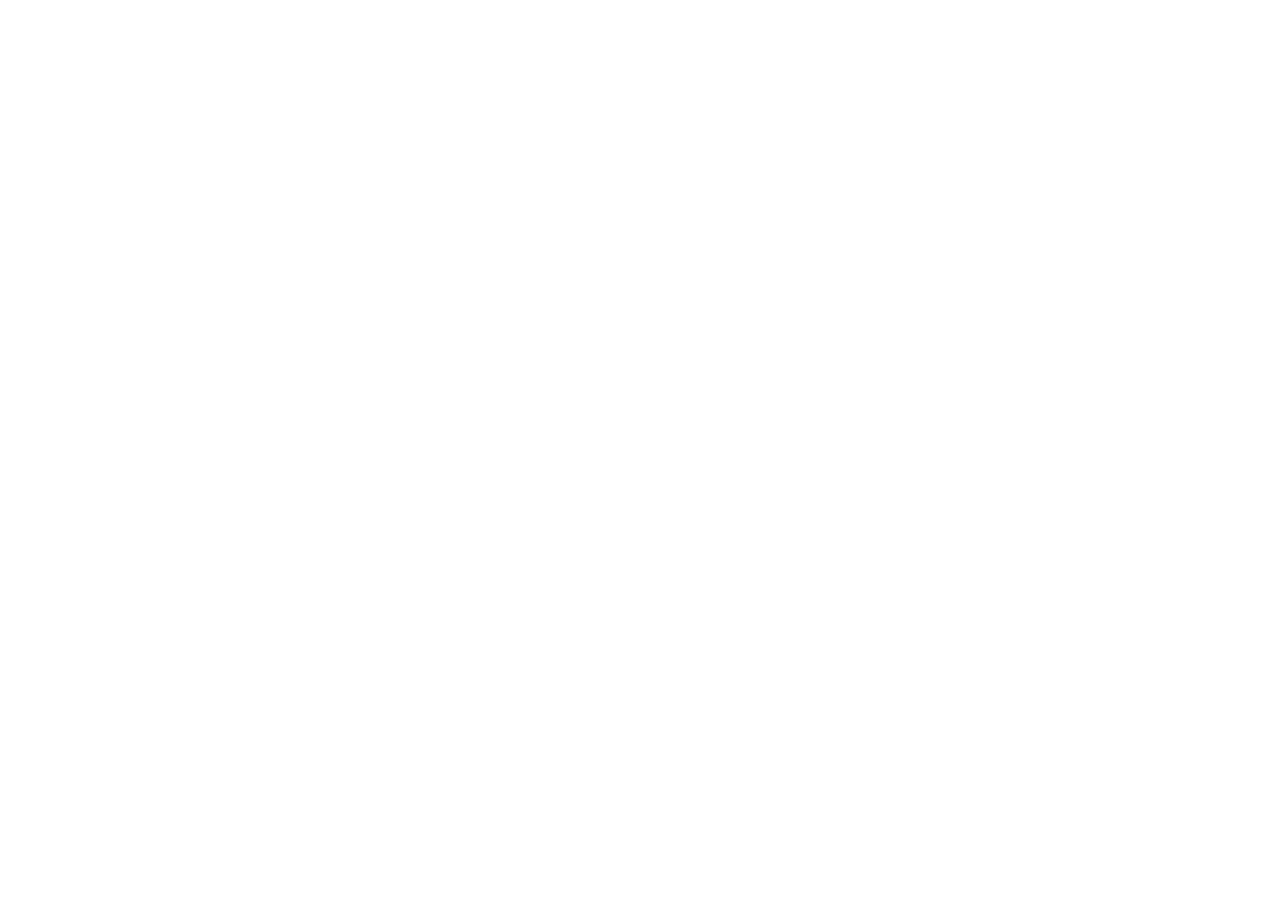
==== highscore.html @ 062c71d1 "Added the header and styled" ====
<!DOCTYPE html>
<html lang="en">
  <head>
    <meta charset="UTF-8" />
    <meta http-equiv="X-UA-Compatible" content="IE=edge" />
    <meta name="viewport" content="width=device-width, initial-scale=1.0" />
    <title>Document</title>
  </head>
  <body></body>
</html>
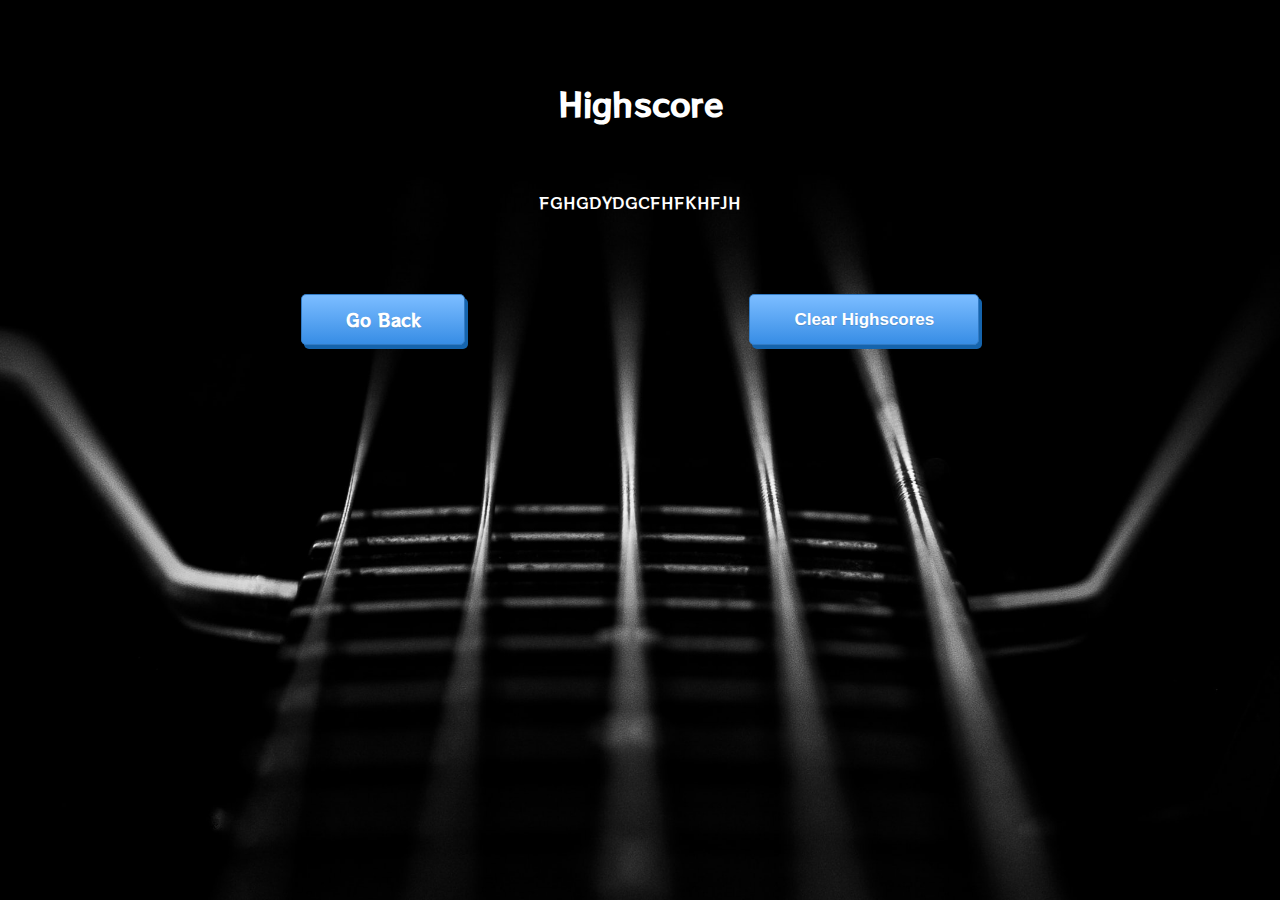
==== commit c92aa48b: "started the highscore.js" ====
--- a/highscore.html
+++ b/highscore.html
@@ -4,7 +4,26 @@
     <meta charset="UTF-8" />
     <meta http-equiv="X-UA-Compatible" content="IE=edge" />
     <meta name="viewport" content="width=device-width, initial-scale=1.0" />
-    <title>Document</title>
+    <link rel="preconnect" href="https://fonts.googleapis.com" />
+    <link rel="preconnect" href="https://fonts.gstatic.com" crossorigin />
+    <link
+      href="https://fonts.googleapis.com/css2?family=RocknRoll+One&display=swap"
+      rel="stylesheet"
+    />
+    <link rel="stylesheet" href="./assets/css/style.css" />
+    <title>Rock n' Roll Quiz</title>
   </head>
-  <body></body>
+  <body>
+    <main class="main">
+      <h1 class="high-score-title">Highscore</h1>
+      <div class="high-score-container">
+        <div class="high-score-div" id="high-score-div">FGHGDYDGCFHFKHFJH</div>
+      </div>
+      <div class="btn-div">
+        <a class="go-back-btn" id="go-back-btn">Go Back</a>
+        <button class="clear-btn" id="clear-btn">Clear Highscores</button>
+      </div>
+    </main>
+    <script src="./assets/js/highscore.js"></script>
+  </body>
 </html>
--- a/assets/css/style.css
+++ b/assets/css/style.css
@@ -0,0 +1,228 @@
+:root {
+  /* CSS HEX */
+  --sapphire-blue: #006ba6ff;
+  --dodger-blue: #0496ffff;
+  --maximum-yellow-red: #ffbc42ff;
+  --ruby: #e71d3f;
+  --quinacridone-magenta: #8f2d56ff;
+}
+
+* {
+  border: 0px;
+  margin: 0px;
+  box-sizing: border-box;
+  margin-block-start: 0px;
+  margin-block-end: 0px;
+}
+
+body {
+  background-image: url("../images/images/Rock-n-roll.png");
+  background-size: cover;
+  color: #ffffff;
+  font-family: "RocknRoll One", sans-serif;
+}
+
+/* Header Section */
+.header {
+  display: flex;
+  flex-direction: row;
+  justify-content: space-between;
+  padding: 1rem;
+}
+
+.header a,
+.header div {
+  text-decoration: none;
+  font-weight: 800;
+  font-size: 1rem;
+  color: var(--dodger-blue);
+}
+
+.header a {
+  cursor: pointer;
+}
+
+/* Pseudo class hover applied on the nav-link class */
+.header a:hover {
+  color: var(--sapphire-blue);
+}
+
+.timer {
+  color: var(--maximum-yellow-red);
+}
+
+.main {
+  margin-top: 5rem;
+}
+
+.start-container,
+.score-container,
+.game-over-container,
+.high-score-title,
+.high-score-container,
+h2 {
+  text-align: center;
+}
+/* Group selector for start-container, question-container, score-container and game-over-container */
+.start-container,
+.question-container,
+.score-container,
+.game-over-container {
+  margin: 0rem 16rem;
+  padding: 1rem;
+}
+
+.answer,
+p {
+  margin: 2rem 0rem;
+}
+
+/* Start, Try again, Go back and Clear buttons */
+.start-btn,
+.try-again-btn,
+.go-back-btn,
+.clear-btn {
+  margin-top: 1.5rem;
+  box-shadow: 3px 4px 0px 0px #1564ad;
+  background: linear-gradient(to bottom, #79bbff 5%, #378de5 100%);
+  background-color: #79bbff;
+  border-radius: 5px;
+  border: 1px solid #337bc4;
+  display: inline-block;
+  cursor: pointer;
+  color: #ffffff;
+  font-size: 17px;
+  font-weight: bold;
+  padding: 12px 44px;
+  text-decoration: none;
+  text-shadow: 0px 1px 0px #528ecc;
+}
+
+.start-btn:hover {
+  background: linear-gradient(to bottom, #378de5 5%, #79bbff 100%);
+  background-color: #378de5;
+}
+.start-btn:active {
+  position: relative;
+  top: 1px;
+}
+
+.try-again-btn:hover {
+  background: linear-gradient(to bottom, #378de5 5%, #79bbff 100%);
+  background-color: #378de5;
+}
+
+.try-again-btn:active {
+  position: relative;
+  top: 1px;
+}
+
+.go-back-btn:hover {
+  background: linear-gradient(to bottom, #378de5 5%, #79bbff 100%);
+  background-color: #378de5;
+}
+.go-back-btn:active {
+  position: relative;
+  top: 1px;
+}
+.clear-btn:hover {
+  background: linear-gradient(to bottom, #378de5 5%, #79bbff 100%);
+  background-color: #378de5;
+}
+.clear-btn:active {
+  position: relative;
+  top: 1px;
+}
+
+/* Questions selectors */
+.answer {
+  box-shadow: inset 0px 1px 0px 0px #54a3f7;
+  background: linear-gradient(to bottom, #007dc1 5%, #0061a7 100%);
+  background-color: #007dc1;
+  border-radius: 3px;
+  border: 1px solid #124d77;
+  cursor: pointer;
+  color: #ffffff;
+  font-family: Arial;
+  font-size: 13px;
+  padding: 6px 24px;
+  text-decoration: none;
+  text-shadow: 0px 1px 0px #154682;
+}
+
+.answer:hover {
+  background: linear-gradient(to bottom, #0061a7 5%, #007dc1 100%);
+  background-color: #0061a7;
+}
+
+.answer:active {
+  position: relative;
+  top: 1px;
+}
+
+/* Submit button */
+.submit-btn {
+  box-shadow: inset 0px 1px 0px 0px #ffffff;
+  background: linear-gradient(to bottom, #ededed 5%, #dfdfdf 100%);
+  background-color: #ededed;
+  border-radius: 6px;
+  border: 1px solid #dcdcdc;
+  display: inline-block;
+  cursor: pointer;
+  color: var(--sapphire-blue);
+  font-family: Impact;
+  font-size: 15px;
+  font-weight: bold;
+  padding: 5px 20px;
+  text-decoration: none;
+  text-shadow: 0px 1px 0px #ffffff;
+}
+.submit-btn:hover {
+  background: linear-gradient(to bottom, #dfdfdf 5%, #ededed 100%);
+  background-color: #dfdfdf;
+}
+
+.submit-btn:active {
+  position: relative;
+  top: 1px;
+}
+
+.initials,
+.text-input {
+  margin-right: 0.5rem;
+}
+
+.btn-div {
+  display: flex;
+  justify-content: space-evenly;
+  margin: 3rem;
+}
+
+.go-back-btn,
+.clear-btn {
+  margin: 2rem;
+}
+
+.high-score-container {
+  margin-top: 4rem;
+}
+
+/* tablet properties */
+@media screen and (max-width: 850px) and (min-width: 577px) {
+  .start-container,
+  .question-container,
+  .score-container,
+  .game-over-container {
+    margin: 0rem 6rem;
+  }
+}
+
+/* mobile properties */
+@media screen and (max-width: 576px) {
+  .start-container,
+  .question-container,
+  .score-container,
+  .game-over-container {
+    margin: 0rem 2rem;
+  }
+}
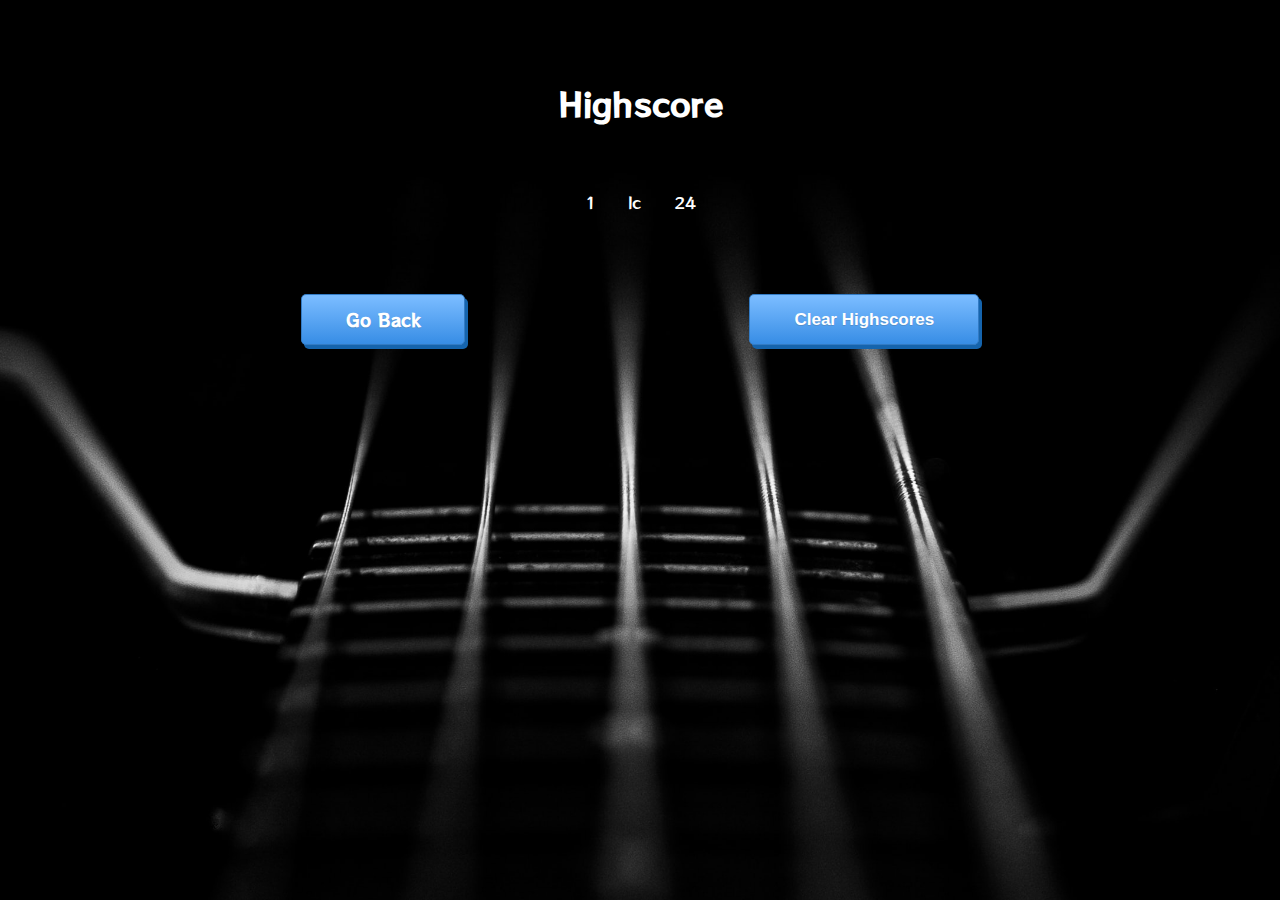
==== commit 129c277d: "rendered the highscore div" ====
--- a/highscore.html
+++ b/highscore.html
@@ -17,7 +17,10 @@
     <main class="main">
       <h1 class="high-score-title">Highscore</h1>
       <div class="high-score-container">
-        <div class="high-score-div" id="high-score-div">FGHGDYDGCFHFKHFJH</div>
+        <div class="high-score-div">
+          <span class="span-text">1</span><span class="span-text">lc</span
+          ><span class="span-text">24</span>
+        </div>
       </div>
       <div class="btn-div">
         <a class="go-back-btn" id="go-back-btn">Go Back</a>
--- a/assets/css/style.css
+++ b/assets/css/style.css
@@ -207,6 +207,10 @@
   margin-top: 4rem;
 }
 
+.span-text {
+  padding: 1rem;
+}
+
 /* tablet properties */
 @media screen and (max-width: 850px) and (min-width: 577px) {
   .start-container,
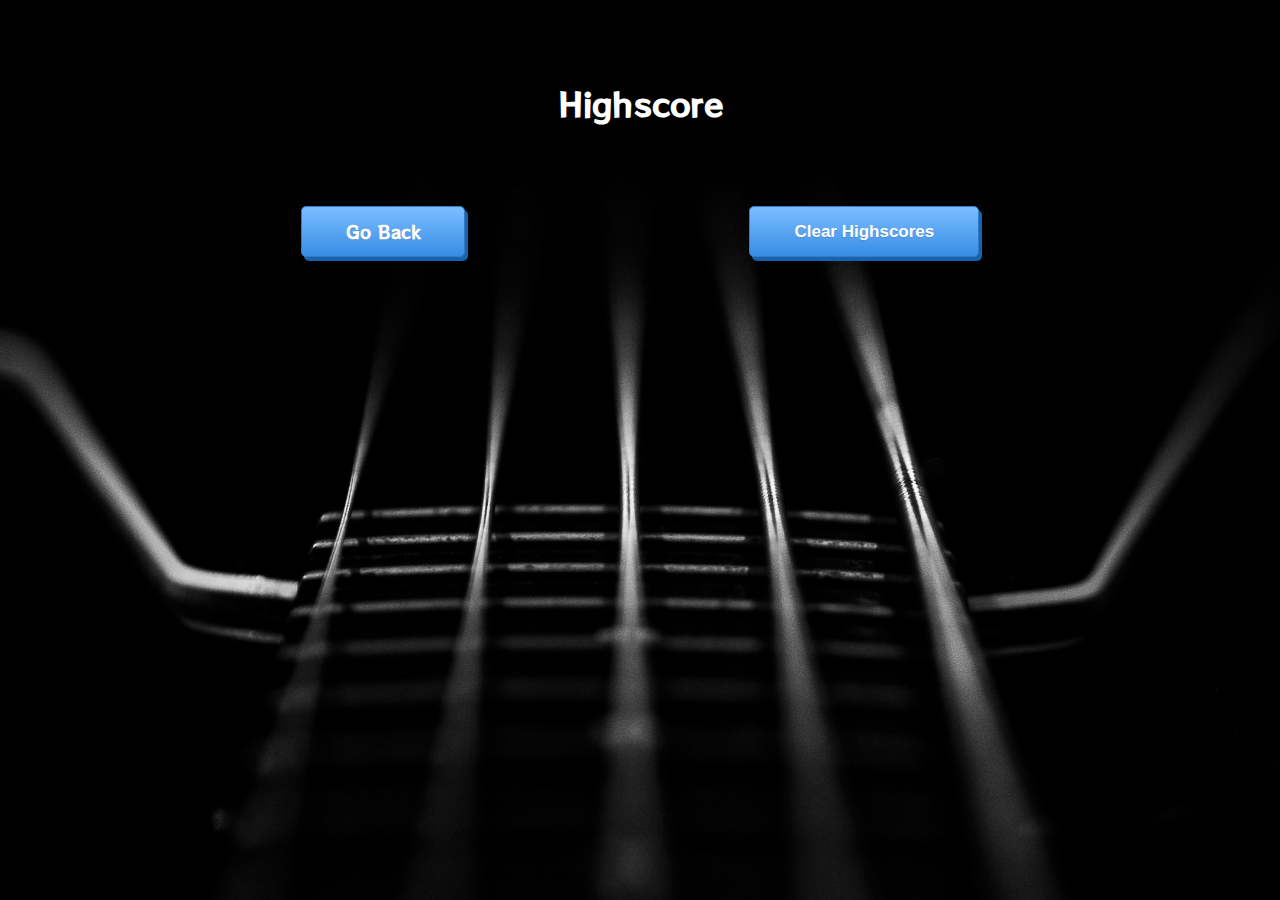
==== commit 570ce322: "finish the score container" ====
--- a/highscore.html
+++ b/highscore.html
@@ -16,12 +16,7 @@
   <body>
     <main class="main">
       <h1 class="high-score-title">Highscore</h1>
-      <div class="high-score-container">
-        <div class="high-score-div">
-          <span class="span-text">1</span><span class="span-text">lc</span
-          ><span class="span-text">24</span>
-        </div>
-      </div>
+      <div class="high-score-container" id="high-score-container"></div>
       <div class="btn-div">
         <a class="go-back-btn" id="go-back-btn">Go Back</a>
         <button class="clear-btn" id="clear-btn">Clear Highscores</button>
--- a/assets/css/style.css
+++ b/assets/css/style.css
@@ -10,7 +10,7 @@
 * {
   border: 0px;
   margin: 0px;
-  box-sizing: border-box;
+  box-sizing: content-box;
   margin-block-start: 0px;
   margin-block-end: 0px;
 }
@@ -205,10 +205,29 @@
 
 .high-score-container {
   margin-top: 4rem;
-}
-
-.span-text {
+  display: flex;
+  flex-direction: column;
+  flex-wrap: wrap;
+  margin: 0px 4px;
+}
+
+.high-score-div {
+  border: solid 0.5rem white;
+  margin: 1rem 4rem;
+  display: flex;
+  justify-content: center;
+}
+
+.span-initials,
+.span-position,
+.span-score {
   padding: 1rem;
+  font-size: 1.5rem;
+  font-weight: bolder;
+}
+
+.span-score {
+  color: #ffbc42ff;
 }
 
 /* tablet properties */
